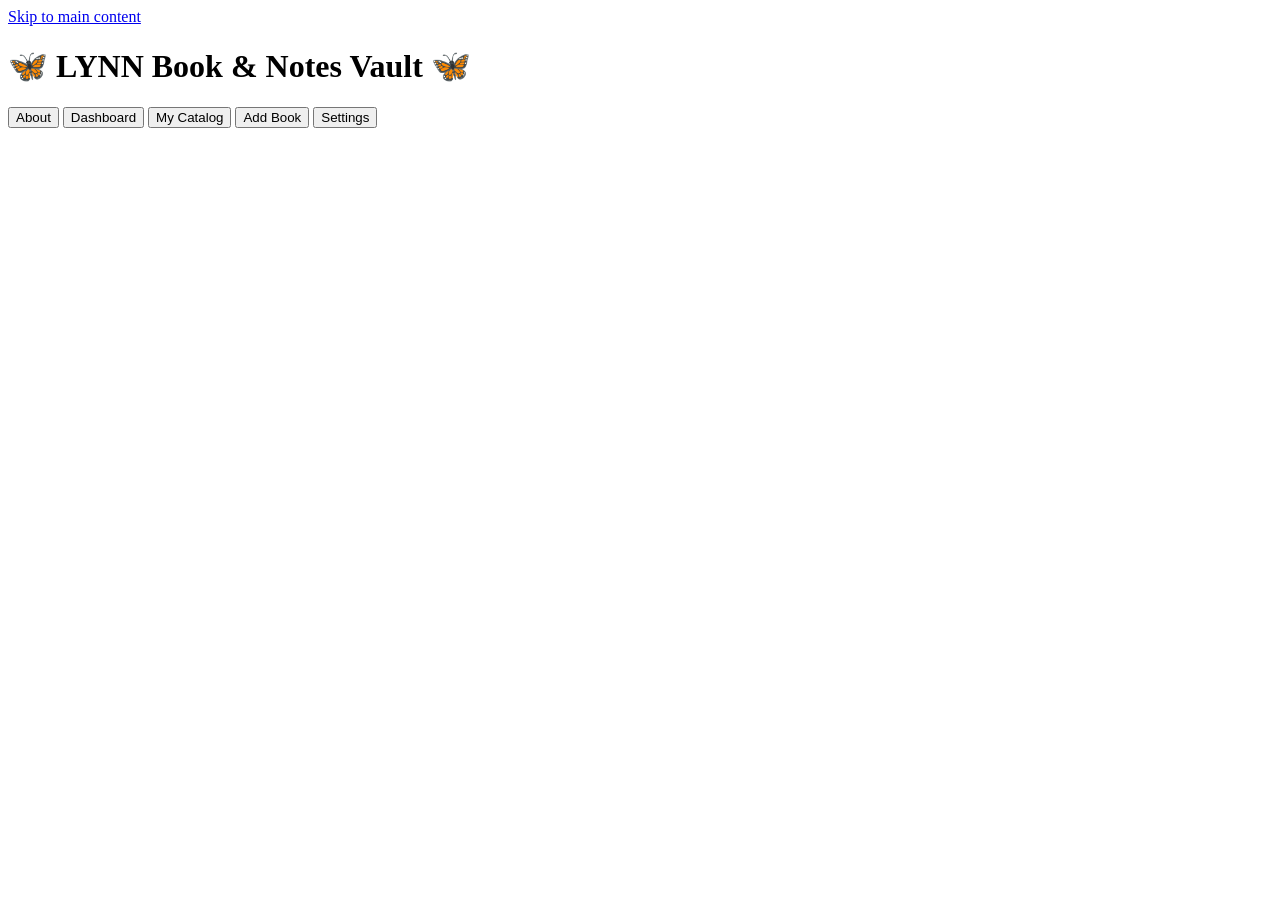
==== index.html @ 5d3e3c94 "Update title and covers" ====
<head>
    <meta charset="UTF-8">
    <meta name="viewport" content="width=device-width, initial-scale=1.0">
    <title>🦋 LYNN Book & Notes Vault 🦋</title>
    <link rel="stylesheet" href="styles/main.css">
</head>
<body>

    <a href="#main-content" class="skip-link">Skip to main content</a>

    <header class="app-header">
        <h1>🦋 LYNN Book & Notes Vault 🦋</h1>
        <nav class="app-navigation" aria-label="Main Navigation">
            <button class="nav-link" data-target="about-view" aria-selected="true">About</button>
            <button class="nav-link" data-target="dashboard-view" aria-selected="false">Dashboard</button>
            <button class="nav-link" data-target="catalog-view" aria-selected="false">My Catalog</button>
            <button class="nav-link" data-target="form-view" aria-selected="false">Add Book</button>
            <button class="nav-link" data-target="settings-view" aria-selected="false">Settings</button>
        </nav>
    </header>
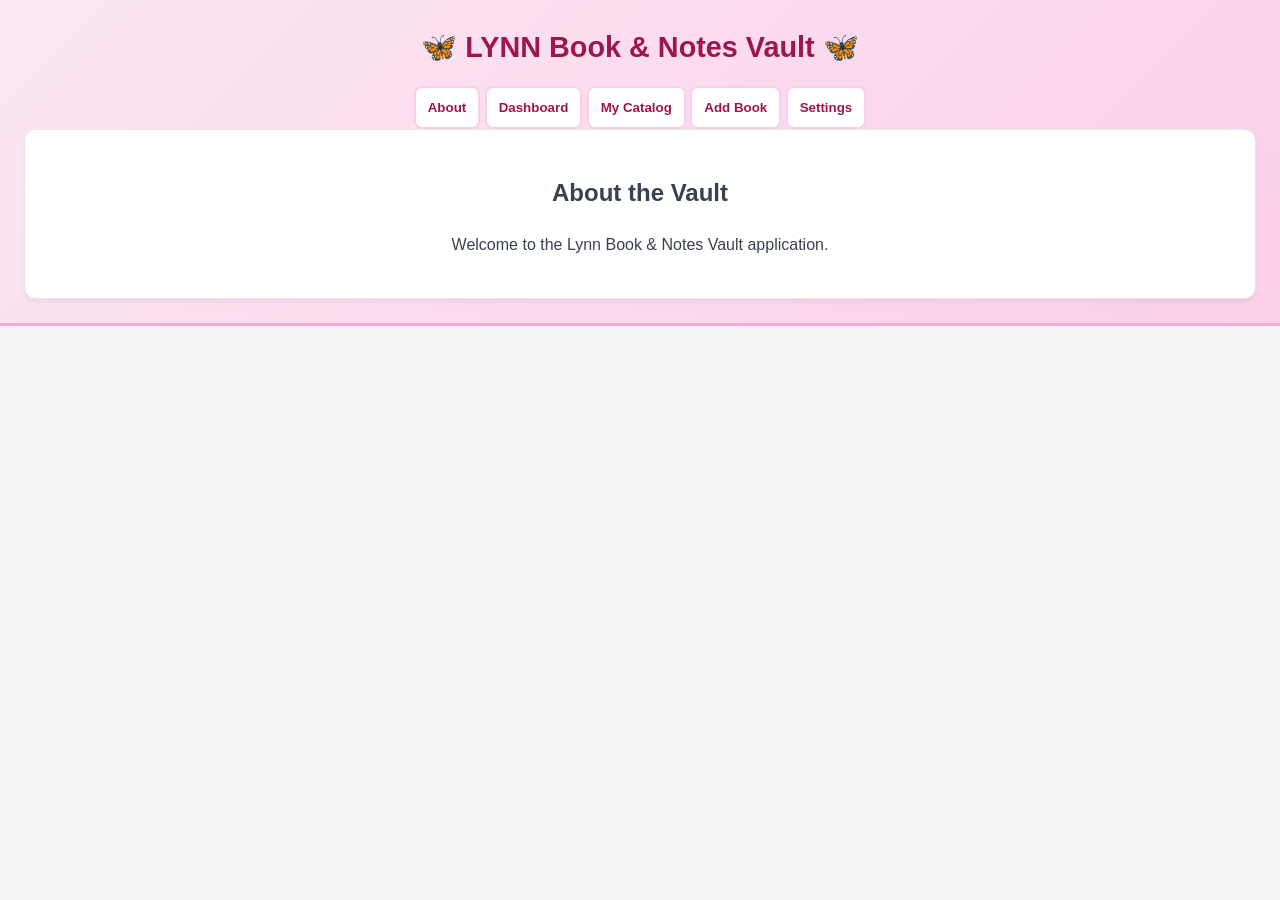
==== commit 9215bbd1: "link script to index html" ====
--- a/index.html
+++ b/index.html
@@ -10,11 +10,23 @@
 
     <header class="app-header">
         <h1>🦋 LYNN Book & Notes Vault 🦋</h1>
-        <nav class="app-navigation" aria-label="Main Navigation">
-            <button class="nav-link" data-target="about-view" aria-selected="true">About</button>
-            <button class="nav-link" data-target="dashboard-view" aria-selected="false">Dashboard</button>
-            <button class="nav-link" data-target="catalog-view" aria-selected="false">My Catalog</button>
-            <button class="nav-link" data-target="form-view" aria-selected="false">Add Book</button>
-            <button class="nav-link" data-target="settings-view" aria-selected="false">Settings</button>
-        </nav>
-    </header>+     <nav>
+    <button class="nav-link" data-target="about-view">About</button>
+    <button class="nav-link" data-target="dashboard-view">Dashboard</button>
+    <button class="nav-link" data-target="catalog-view">My Catalog</button>
+    <button class="nav-link" data-target="form-view">Add Book</button>
+    <button class="nav-link" data-target="settings-view">Settings</button>
+</nav>
+
+<main id="main-content">
+    <section id="about-view" class="app-section">
+        <h2>About the Vault</h2>
+        <p>Welcome to the Lynn Book & Notes Vault application.</p>
+    </section>
+
+    </main>
+</main>
+
+    <script type="module" src="app.js"></script>
+</body>
+</html>
--- a/styles/main.css
+++ b/styles/main.css
@@ -0,0 +1,189 @@
+/* --- CSS VARIABLES (Our Cute Color Settings) --- */
+:root {
+    --bg-grey: #f4f4f6;          /* Soft, clean light grey background */
+    --surface-white: #ffffff;    /* Pure white for container backgrounds */
+    --cute-pink: #fbcfe8;        /* Soft pastel pink for navigation links and headers */
+    --accent-rose: #db2777;      /* Vivid rose pink for interactive buttons */
+    --text-dark: #374151;        /* Deep charcoal grey for highly legible text */
+    --border-light: #e5e7eb;     /* Border dividers */
+    --danger-red: #f87171;       /* Light red for delete actions */
+    --transition-smooth: all 0.25s ease-in-out;
+}
+
+body {
+    margin: 0;
+    font-family: 'Segoe UI', Tahoma, Geneva, Verdana, sans-serif;
+    background-color: var(--bg-grey);
+    color: var(--text-dark);
+    line-height: 1.6;
+}
+
+.hidden { display: none !important; }
+
+/* Accessible Skip Links */
+.skip-link {
+    position: absolute; top: -100px; left: 0;
+    background: var(--accent-rose); color: white; padding: 10px; z-index: 999;
+}
+.skip-link:focus { top: 0; }
+
+/* --- 📱 MOBILE-FIRST BASE LAYOUT (Width >= 360px) --- */
+@media (min-width: 360px) {
+    .app-header { 
+        background: linear-gradient(135deg, #fce7f3, var(--cute-pink)); 
+        padding: 1.5rem; 
+        text-align: center;
+        border-bottom: 3px solid #f9a8d4;
+    }
+    
+    .app-header h1 {
+        margin: 0 0 1rem 0;
+        color: #9d174d;
+        font-size: 1.8rem;
+    }
+
+    .app-navigation { 
+        display: flex; 
+        flex-direction: column; 
+        gap: 0.5rem; 
+    }
+
+    .nav-link {
+        background: var(--surface-white); 
+        border: 2px solid #fbcfe8; 
+        color: #9d174d;
+        padding: 0.75rem; 
+        border-radius: 0.5rem; 
+        cursor: pointer; 
+        font-weight: 600;
+        transition: var(--transition-smooth);
+    }
+
+    .nav-link[aria-selected="true"], .nav-link:hover { 
+        background: var(--accent-rose); 
+        color: var(--surface-white);
+        border-color: var(--accent-rose);
+        transform: translateY(-1px);
+    }
+
+    .app-main { padding: 1rem; }
+
+    .app-section {
+        background: var(--surface-white);
+        padding: 1.5rem;
+        border-radius: 0.75rem;
+        box-shadow: 0 4px 6px -1px rgba(0, 0, 0, 0.05);
+        border: 1px solid var(--border-light);
+    }
+
+    .metrics-grid { 
+        display: flex; 
+        flex-direction: column; 
+        gap: 1rem; 
+        margin-bottom: 1.5rem; 
+    }
+
+    .metric-card { 
+        background: #fdf2f8; 
+        padding: 1.25rem; 
+        border-radius: 0.5rem; 
+        text-align: center;
+        border-left: 4px solid var(--accent-rose);
+    }
+
+    .metric-card h3 { margin: 0; font-size: 0.9rem; color: #9d174d; text-transform: uppercase; }
+    .metric-card p { margin: 0.5rem 0 0 0; font-size: 1.75rem; font-weight: bold; color: var(--text-dark); }
+
+    .chart-bars-layout { 
+        display: flex; 
+        align-items: flex-end; 
+        gap: 0.5rem; 
+        height: 150px; 
+        background: var(--bg-grey); 
+        padding: 1rem; 
+        border-radius: 0.5rem; 
+    }
+    
+    .chart-column { 
+        flex: 1; 
+        display: flex; 
+        flex-direction: column; 
+        align-items: center; 
+        height: 100%; 
+        justify-content: flex-end; 
+    }
+    
+    .chart-bar { 
+        background: var(--accent-rose); 
+        width: 100%; 
+        border-radius: 0.25rem 0.25rem 0 0; 
+        transition: var(--transition-smooth); 
+    }
+    
+    .chart-label { font-size: 0.7rem; margin-top: 0.25rem; color: var(--text-dark); }
+
+    .table-scroll-wrapper { overflow-x: auto; margin-top: 1rem; }
+    
+    .data-table { 
+        width: 100%; 
+        border-collapse: collapse; 
+    }
+    
+    .data-table th {
+        background-color: #fdf2f8;
+        color: #9d174d;
+        font-weight: 600;
+        border-bottom: 2px solid #fbcfe8;
+    }
+
+    .data-table th, .data-table td { padding: 0.75rem; text-align: left; border-bottom: 1px solid var(--border-light); }
+
+    .input-field { display: flex; flex-direction: column; gap: 0.25rem; margin-bottom: 1.25rem; }
+    .input-field label { font-weight: 600; color: var(--text-dark); font-size: 0.9rem; }
+    .input-field input, .input-field select { 
+        padding: 0.6rem; 
+        border: 1px solid #d1d5db; 
+        border-radius: 0.375rem; 
+        transition: var(--transition-smooth);
+    }
+    .input-field input:focus { outline: none; border-color: var(--accent-rose); box-shadow: 0 0 0 3px #fbcfe8; }
+
+    .form-error { color: #dc2626; font-size: 0.8rem; font-weight: 500; min-height: 1.2rem; display: block; }
+    
+    .tag-pill { background: #fce7f3; color: #be185d; padding: 0.25rem 0.6rem; border-radius: 9999px; font-size: 0.75rem; font-weight: 500; }
+    
+    .btn-main { 
+        background: var(--accent-rose); 
+        color: white; 
+        border: none; 
+        padding: 0.75rem 1.5rem; 
+        border-radius: 0.5rem; 
+        cursor: pointer; 
+        font-weight: 600; 
+        width: 100%; 
+        transition: var(--transition-smooth);
+    }
+    .btn-main:hover { background: #be185d; }
+
+    .btn-action { padding: 0.35rem 0.75rem; border-radius: 0.375rem; border: 1px solid #d1d5db; background: white; cursor: pointer; transition: var(--transition-smooth); }
+    .btn-action:hover { border-color: var(--accent-rose); color: var(--accent-rose); }
+    .btn-danger { background: var(--danger-red); color: white; border: none; }
+    .btn-danger:hover { background: #ef4444; color: white; }
+
+    .alert-assertive { background: #fee2e2; color: #991b1b; padding: 1rem; border-radius: 0.5rem; margin-bottom: 1rem; border-left: 4px solid #dc2626; }
+    .alert-polite { background: #dcfce7; color: #166534; padding: 1rem; border-radius: 0.5rem; margin-bottom: 1rem; border-left: 4px solid #16a34a; }
+}
+
+/* --- 662 Layout Balanced Tablet Adjustments (Width >= 768px) --- */
+@media (min-width: 768px) {
+    .app-navigation { flex-direction: row; justify-content: center; }
+    .metrics-grid { display: grid; grid-template-columns: repeat(3, 1fr); }
+    .filter-bar { display: flex; gap: 1rem; }
+    .filter-bar .input-field { flex: 1; }
+    .btn-main { width: auto; }
+}
+
+/* --- 💻 High Resolution Large Format Desktop Layer (Width >= 1024px) --- */
+@media (min-width: 1024px) {
+    .app-main { max-width: 1140px; margin: 0 auto; padding: 2rem; }
+}
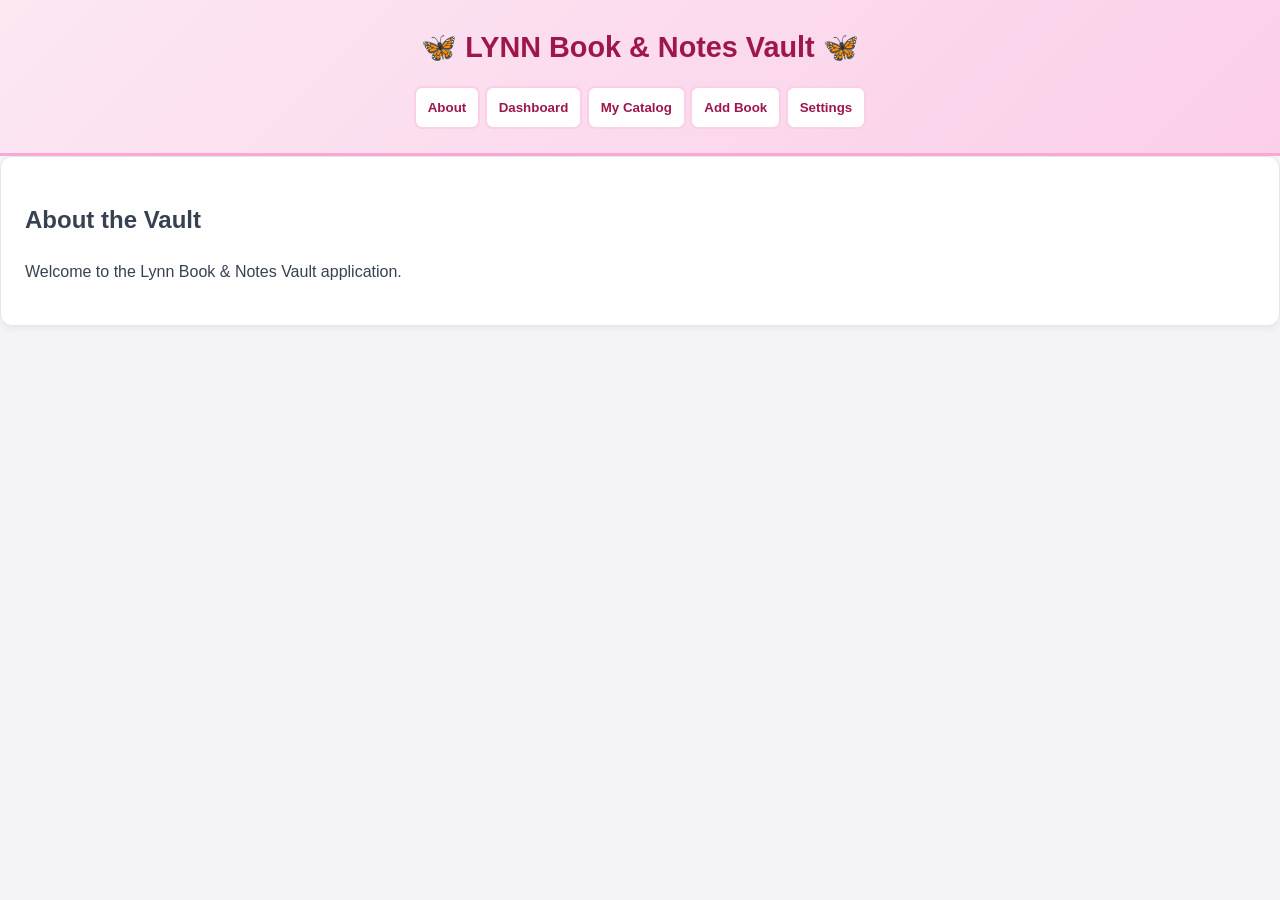
==== commit b077520d: "adding links" ====
--- a/index.html
+++ b/index.html
@@ -1,3 +1,5 @@
+<!DOCTYPE html>
+<html lang="en">
 <head>
     <meta charset="UTF-8">
     <meta name="viewport" content="width=device-width, initial-scale=1.0">
@@ -10,23 +12,115 @@
 
     <header class="app-header">
         <h1>🦋 LYNN Book & Notes Vault 🦋</h1>
-     <nav>
-    <button class="nav-link" data-target="about-view">About</button>
-    <button class="nav-link" data-target="dashboard-view">Dashboard</button>
-    <button class="nav-link" data-target="catalog-view">My Catalog</button>
-    <button class="nav-link" data-target="form-view">Add Book</button>
-    <button class="nav-link" data-target="settings-view">Settings</button>
-</nav>
+        <nav>
+            <button class="nav-link" data-target="about-view">About</button>
+            <button class="nav-link" data-target="dashboard-view">Dashboard</button>
+            <button class="nav-link" data-target="catalog-view">My Catalog</button>
+            <button class="nav-link" data-target="form-view">Add Book</button>
+            <button class="nav-link" data-target="settings-view">Settings</button>
+        </nav>
+    </header>
 
-<main id="main-content">
-    <section id="about-view" class="app-section">
-        <h2>About the Vault</h2>
-        <p>Welcome to the Lynn Book & Notes Vault application.</p>
-    </section>
+    <main id="main-content">
+        
+        <section id="about-view" class="app-section">
+            <h2>About the Vault</h2>
+            <p>Welcome to the Lynn Book & Notes Vault application.</p>
+        </section>
+
+        <section id="form-view" class="app-section hidden">
+            <h2>Add a New Book to the Vault</h2>
+            
+            <div id="form-errors" style="display: none; background: #fee2e2; border-left: 4px solid #ef4444; color: #991b1b; padding: 12px; margin-bottom: 20px; border-radius: 4px;"></div>
+
+            <div id="form-success" style="display: none; background: #d1fae5; border-left: 4px solid #10b981; color: #065f46; padding: 12px; margin-bottom: 20px; border-radius: 4px; font-weight: 500;"></div>
+
+            <form id="add-book-form" style="background: white; padding: 25px; border-radius: 8px; box-shadow: 0 2px 4px rgba(0,0,0,0.05); max-width: 500px; display: flex; flex-direction: column; gap: 15px;">
+                <div>
+                    <label style="display: block; font-weight: 500; margin-bottom: 5px; color: #374151;">Book Title *</label>
+                    <input type="text" id="form-title" style="width: 100%; padding: 8px 12px; border: 1px solid #ccc; border-radius: 6px;" placeholder="e.g. The Fellowship of the Ring">
+                </div>
+
+                <div>
+                    <label style="display: block; font-weight: 500; margin-bottom: 5px; color: #374151;">Author Name *</label>
+                    <input type="text" id="form-author" style="width: 100%; padding: 8px 12px; border: 1px solid #ccc; border-radius: 6px;" placeholder="e.g. J.R.R. Tolkien">
+                </div>
+
+                <div>
+                    <label style="display: block; font-weight: 500; margin-bottom: 5px; color: #374151;">Page Count *</label>
+                    <input type="number" id="form-pages" style="width: 100%; padding: 8px 12px; border: 1px solid #ccc; border-radius: 6px;" placeholder="e.g. 423">
+                </div>
+
+                <div>
+                    <label style="display: block; font-weight: 500; margin-bottom: 5px; color: #374151;">Book Cover Image URL</label>
+                    <input type="url" id="form-cover" style="width: 100%; padding: 8px 12px; border: 1px solid #ccc; border-radius: 6px;" placeholder="https://example.com/cover-image.jpg">
+                </div>
+
+                <div>
+                    <label style="display: block; font-weight: 500; margin-bottom: 5px; color: #374151;">Tags (Comma Separated)</label>
+                    <input type="text" id="form-tags" style="width: 100%; padding: 8px 12px; border: 1px solid #ccc; border-radius: 6px;" placeholder="e.g. Fantasy, Classic, Adventure">
+                </div>
+
+                <button type="submit" style="background: #d61f69; color: white; padding: 10px 15px; border: none; border-radius: 6px; font-weight: bold; cursor: pointer; margin-top: 10px;">Save Book to Vault</button>
+            </form>
+        </section>
+
+        <section id="dashboard-view" class="app-section hidden">
+            <h2>Library Analytics Dashboard</h2>
+            
+            <div style="display: flex; gap: 20px; margin-bottom: 30px; flex-wrap: wrap;">
+                <div style="background: white; padding: 20px; border-radius: 8px; flex: 1; min-width: 200px; box-shadow: 0 2px 4px rgba(0,0,0,0.05);">
+                    <h3 style="margin: 0; color: #6b7280; font-size: 0.9rem; text-transform: uppercase;">Total Books</h3>
+                    <p id="stat-total-books" style="margin: 10px 0 0 0; font-size: 2rem; font-weight: bold; color: #d61f69;">0</p>
+                </div>
+                <div style="background: white; padding: 20px; border-radius: 8px; flex: 1; min-width: 200px; box-shadow: 0 2px 4px rgba(0,0,0,0.05);">
+                    <h3 style="margin: 0; color: #6b7280; font-size: 0.9rem; text-transform: uppercase;">Total Page Count</h3>
+                    <p id="stat-total-pages" style="margin: 10px 0 0 0; font-size: 2rem; font-weight: bold; color: #d61f69;">0</p>
+                </div>
+                <div style="background: white; padding: 20px; border-radius: 8px; flex: 1; min-width: 200px; box-shadow: 0 2px 4px rgba(0,0,0,0.05);">
+                    <h3 style="margin: 0; color: #6b7280; font-size: 0.9rem; text-transform: uppercase;">Top Book Tag</h3>
+                    <p id="stat-top-tag" style="margin: 10px 0 0 0; font-size: 2rem; font-weight: bold; color: #d61f69;">None</p>
+                </div>
+            </div>
+
+            <h3>Page Volume Comparison (Recent Additions)</h3>
+            <div id="chart-container" style="display: flex; align-items: flex-end; justify-content: space-around; background: white; height: 200px; padding: 20px; border-radius: 8px; box-shadow: 0 2px 4px rgba(0,0,0,0.05); margin-top: 15px;">
+            </div>
+        </section>
+
+        <section id="catalog-view" class="app-section hidden">
+            <h2>My Book Catalog</h2>
+            
+            <div style="margin-bottom: 20px;">
+                <input type="text" id="search-input" placeholder="🔍 Search by title or author (Regex supported)..." style="width: 100%; max-width: 400px; padding: 10px; border: 1px solid #ccc; border-radius: 6px;">
+            </div>
+
+            <div style="overflow-x: auto; background: white; border-radius: 8px; box-shadow: 0 2px 4px rgba(0,0,0,0.05);">
+                <table style="width: 100%; border-collapse: collapse; text-align: left;">
+                    <thead>
+                        <tr style="background: #f3f4f6; border-bottom: 2px solid #e5e7eb;">
+                            <th style="padding: 12px 16px; color: #374151;">ID</th>
+                            <th style="padding: 12px 16px; color: #374151;">Cover</th>
+                            <th style="padding: 12px 16px; color: #374151;">Title</th>
+                            <th style="padding: 12px 16px; color: #374151;">Author</th>
+                            <th style="padding: 12px 16px; color: #374151;">Pages</th>
+                            <th style="padding: 12px 16px; color: #374151;">Tags</th>
+                            <th style="padding: 12px 16px; color: #374151;">Date Added</th>
+                        </tr>
+                    </thead>
+                    <tbody id="catalog-table-body">
+                        </tbody>
+                </table>
+            </div>
+        </section>
+
+        <section id="settings-view" class="app-section hidden">
+            <h2>Vault Configuration Settings</h2>
+            <p style="color: #4b5563;">Manage your application data parameters and local preferences here.</p>
+        </section>
 
     </main>
-</main>
 
-    <script type="module" src="app.js"></script>
+    <script type="module" src="./app.js"></script>
 </body>
 </html>
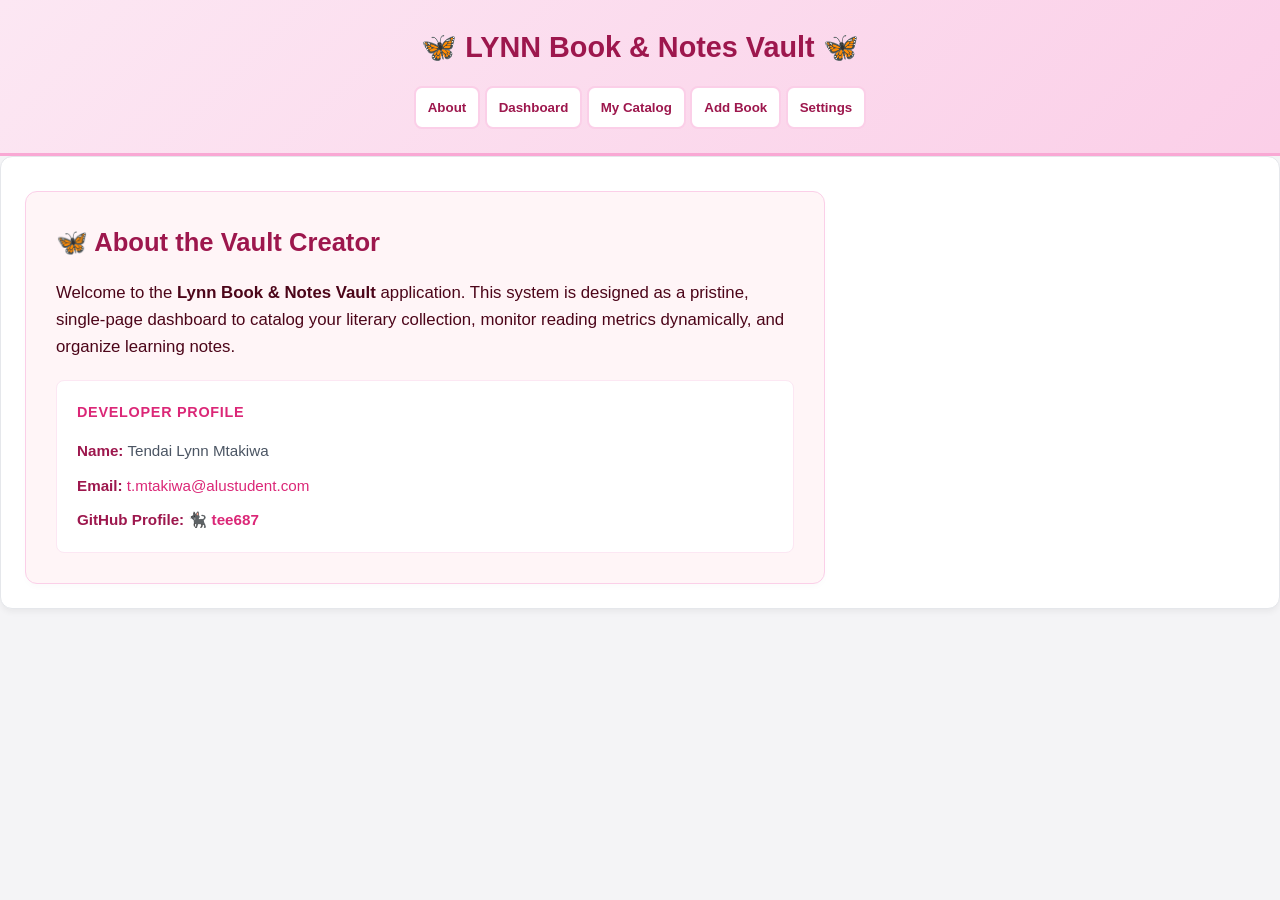
==== commit 1e783ebb: "add catalog view regex" ====
--- a/index.html
+++ b/index.html
@@ -21,18 +21,42 @@
         </nav>
     </header>
 
+    <div id="aria-announcer" role="status" aria-live="polite" style="position: absolute; width: 1px; height: 1px; padding: 0; margin: -1px; overflow: hidden; clip: rect(0, 0, 0, 0); border: 0;"></div>
+
     <main id="main-content">
         
         <section id="about-view" class="app-section">
-            <h2>About the Vault</h2>
-            <p>Welcome to the Lynn Book & Notes Vault application.</p>
+            <div style="display: flex; flex-direction: column; gap: 25px; max-width: 800px; margin-top: 10px;">
+                <div style="background: #fff5f7; padding: 30px; border-radius: 12px; border: 1px solid #fbcfe8; box-shadow: 0 4px 6px -1px rgba(0,0,0,0.02);">
+                    <h2 style="color: #9d174d; margin-top: 0; margin-bottom: 12px; font-size: 1.6rem; display: flex; align-items: center; gap: 8px;">
+                        🦋 About the Vault Creator
+                    </h2>
+                    <p style="font-size: 1.05rem; line-height: 1.6; color: #4c0519; margin-bottom: 20px;">
+                        Welcome to the <strong>Lynn Book & Notes Vault</strong> application. This system is designed as a pristine, single-page dashboard to catalog your literary collection, monitor reading metrics dynamically, and organize learning notes.
+                    </p>
+                    <div style="background: white; padding: 20px; border-radius: 8px; border: 1px solid #fce7f3;">
+                        <h3 style="color: #db2777; font-size: 0.9rem; text-transform: uppercase; letter-spacing: 0.05em; margin-top: 0; margin-bottom: 15px;">
+                            Developer Profile
+                        </h3>
+                        <div style="display: flex; flex-direction: column; gap: 10px; color: #4b5563; font-size: 0.95rem;">
+                            <div><strong style="color: #9d174d;">Name:</strong> Tendai Lynn Mtakiwa</div>
+                            <div>
+                                <strong style="color: #9d174d;">Email:</strong> 
+                                <a href="mailto:t.mtakiwa@alustudent.com" style="color: #db2777; text-decoration: none; font-weight: 500;">t.mtakiwa@alustudent.com</a>
+                            </div>
+                            <div>
+                                <strong style="color: #9d174d;">GitHub Profile:</strong> 
+                                <a href="https://github.com/tee687" target="_blank" rel="noopener noreferrer" style="color: #db2777; text-decoration: none; font-weight: 600;">🐈‍⬛ tee687</a>
+                            </div>
+                        </div>
+                    </div>
+                </div>
+            </div>
         </section>
 
         <section id="form-view" class="app-section hidden">
             <h2>Add a New Book to the Vault</h2>
-            
             <div id="form-errors" style="display: none; background: #fee2e2; border-left: 4px solid #ef4444; color: #991b1b; padding: 12px; margin-bottom: 20px; border-radius: 4px;"></div>
-
             <div id="form-success" style="display: none; background: #d1fae5; border-left: 4px solid #10b981; color: #065f46; padding: 12px; margin-bottom: 20px; border-radius: 4px; font-weight: 500;"></div>
 
             <form id="add-book-form" style="background: white; padding: 25px; border-radius: 8px; box-shadow: 0 2px 4px rgba(0,0,0,0.05); max-width: 500px; display: flex; flex-direction: column; gap: 15px;">
@@ -40,87 +64,130 @@
                     <label style="display: block; font-weight: 500; margin-bottom: 5px; color: #374151;">Book Title *</label>
                     <input type="text" id="form-title" style="width: 100%; padding: 8px 12px; border: 1px solid #ccc; border-radius: 6px;" placeholder="e.g. The Fellowship of the Ring">
                 </div>
-
                 <div>
                     <label style="display: block; font-weight: 500; margin-bottom: 5px; color: #374151;">Author Name *</label>
                     <input type="text" id="form-author" style="width: 100%; padding: 8px 12px; border: 1px solid #ccc; border-radius: 6px;" placeholder="e.g. J.R.R. Tolkien">
                 </div>
-
                 <div>
                     <label style="display: block; font-weight: 500; margin-bottom: 5px; color: #374151;">Page Count *</label>
                     <input type="number" id="form-pages" style="width: 100%; padding: 8px 12px; border: 1px solid #ccc; border-radius: 6px;" placeholder="e.g. 423">
                 </div>
-
                 <div>
                     <label style="display: block; font-weight: 500; margin-bottom: 5px; color: #374151;">Book Cover Image URL</label>
                     <input type="url" id="form-cover" style="width: 100%; padding: 8px 12px; border: 1px solid #ccc; border-radius: 6px;" placeholder="https://example.com/cover-image.jpg">
                 </div>
-
                 <div>
                     <label style="display: block; font-weight: 500; margin-bottom: 5px; color: #374151;">Tags (Comma Separated)</label>
                     <input type="text" id="form-tags" style="width: 100%; padding: 8px 12px; border: 1px solid #ccc; border-radius: 6px;" placeholder="e.g. Fantasy, Classic, Adventure">
                 </div>
-
-                <button type="submit" style="background: #d61f69; color: white; padding: 10px 15px; border: none; border-radius: 6px; font-weight: bold; cursor: pointer; margin-top: 10px;">Save Book to Vault</button>
+                <button type="submit" style="background: #d61f69; color: white; padding: 10px 15px; border: none; border-radius: 6px; font-weight: bold; cursor: pointer;">Save Book to Vault</button>
             </form>
         </section>
 
         <section id="dashboard-view" class="app-section hidden">
-            <h2>Library Analytics Dashboard</h2>
-            
-            <div style="display: flex; gap: 20px; margin-bottom: 30px; flex-wrap: wrap;">
-                <div style="background: white; padding: 20px; border-radius: 8px; flex: 1; min-width: 200px; box-shadow: 0 2px 4px rgba(0,0,0,0.05);">
-                    <h3 style="margin: 0; color: #6b7280; font-size: 0.9rem; text-transform: uppercase;">Total Books</h3>
-                    <p id="stat-total-books" style="margin: 10px 0 0 0; font-size: 2rem; font-weight: bold; color: #d61f69;">0</p>
+            <div style="max-width: 800px; margin-top: 10px; display: flex; flex-direction: column; gap: 25px;">
+                <div style="background: #fff5f7; padding: 25px; border-radius: 12px; border: 1px solid #fbcfe8;">
+                    <h2 style="color: #9d174d; margin: 0 0 8px 0; font-size: 1.6rem;">📊 Library Analytics Dashboard</h2>
+                    <p style="color: #4c0519; margin: 0; font-size: 1.05rem;">Real-time metrics, progress tracking thresholds, and recent reading volume scales.</p>
                 </div>
-                <div style="background: white; padding: 20px; border-radius: 8px; flex: 1; min-width: 200px; box-shadow: 0 2px 4px rgba(0,0,0,0.05);">
-                    <h3 style="margin: 0; color: #6b7280; font-size: 0.9rem; text-transform: uppercase;">Total Page Count</h3>
-                    <p id="stat-total-pages" style="margin: 10px 0 0 0; font-size: 2rem; font-weight: bold; color: #d61f69;">0</p>
+                
+                <div style="display: flex; gap: 20px; flex-wrap: wrap;">
+                    <div style="background: white; padding: 20px; border-radius: 12px; flex: 1; min-width: 200px; border: 1px solid #fce7f3; border-top: 4px solid #f472b6;">
+                        <h3 style="margin: 0; color: #6b7280; font-size: 0.85rem; text-transform: uppercase;">Total Books</h3>
+                        <p id="stat-total-books" style="margin: 15px 0 0 0; font-size: 2.5rem; font-weight: 800; color: #9d174d;">0</p>
+                    </div>
+                    <div style="background: white; padding: 20px; border-radius: 12px; flex: 1; min-width: 200px; border: 1px solid #fce7f3; border-top: 4px solid #ec4899;">
+                        <h3 style="margin: 0; color: #6b7280; font-size: 0.85rem; text-transform: uppercase;">Total Page Count</h3>
+                        <p id="stat-total-pages" style="margin: 15px 0 0 0; font-size: 2.5rem; font-weight: 800; color: #9d174d;">0</p>
+                    </div>
+                    <div style="background: white; padding: 20px; border-radius: 12px; flex: 1; min-width: 200px; border: 1px solid #fce7f3; border-top: 4px solid #db2777;">
+                        <h3 style="margin: 0; color: #6b7280; font-size: 0.85rem; text-transform: uppercase;">Top Book Tag</h3>
+                        <p id="stat-top-tag" style="margin: 15px 0 0 0; font-size: 1.8rem; font-weight: 700; color: #9d174d;">None</p>
+                    </div>
                 </div>
-                <div style="background: white; padding: 20px; border-radius: 8px; flex: 1; min-width: 200px; box-shadow: 0 2px 4px rgba(0,0,0,0.05);">
-                    <h3 style="margin: 0; color: #6b7280; font-size: 0.9rem; text-transform: uppercase;">Top Book Tag</h3>
-                    <p id="stat-top-tag" style="margin: 10px 0 0 0; font-size: 2rem; font-weight: bold; color: #d61f69;">None</p>
+
+                <div id="target-cap-box" style="background: #fff5f7; border: 1px solid #fbcfe8; padding: 20px; border-radius: 12px; display: flex; flex-direction: column; gap: 5px;">
+                    <h3 style="margin: 0; color: #9d174d; font-size: 1.1rem;">🎯 Library Target Milestone Status</h3>
+                    <p id="target-cap-status" style="margin: 5px 0 0 0; font-size: 1.05rem; font-weight: 600; color: #4c0519;">Loading threshold capacity configuration metrics...</p>
                 </div>
-            </div>
 
-            <h3>Page Volume Comparison (Recent Additions)</h3>
-            <div id="chart-container" style="display: flex; align-items: flex-end; justify-content: space-around; background: white; height: 200px; padding: 20px; border-radius: 8px; box-shadow: 0 2px 4px rgba(0,0,0,0.05); margin-top: 15px;">
+                <div style="background: white; padding: 30px; border-radius: 12px; border: 1px solid #e5e7eb;">
+                    <h3 style="margin: 0 0 20px 0; color: #9d174d; font-size: 1.2rem;">📈 Reading Trend (Last 7 Days)</h3>
+                    <div id="chart-container" style="display: flex; align-items: flex-end; justify-content: space-around; background: #fff5f7; height: 240px; padding: 25px 20px 15px 20px; border-radius: 8px; border: 1px solid #fbcfe8;"></div>
+                </div>
             </div>
         </section>
 
         <section id="catalog-view" class="app-section hidden">
-            <h2>My Book Catalog</h2>
-            
-            <div style="margin-bottom: 20px;">
-                <input type="text" id="search-input" placeholder="🔍 Search by title or author (Regex supported)..." style="width: 100%; max-width: 400px; padding: 10px; border: 1px solid #ccc; border-radius: 6px;">
-            </div>
+            <div style="max-width: 1000px; margin-top: 10px; display: flex; flex-direction: column; gap: 20px;">
+                <div>
+                    <h2 style="color: #9d174d; margin: 0 0 5px 0;">📚 Book Archive Collection</h2>
+                    <p style="color: #4b5563; margin: 0;">Perform regular expression-backed queries, sort by column headings, and manage records instantly.</p>
+                </div>
+                
+                <div style="display: flex; gap: 15px; align-items: center; flex-wrap: wrap; background: #fff5f7; padding: 15px; border-radius: 8px; border: 1px solid #fbcfe8;">
+                    <div style="flex: 1; min-width: 280px;">
+                        <input type="text" id="search-input" placeholder="🔍 Regular expression search (e.g. ^The|Classic$)..." style="width: 100%; padding: 10px 12px; border: 1px solid #fbcfe8; border-radius: 6px; font-size: 0.95rem;">
+                    </div>
+                    <div style="display: flex; gap: 10px; align-items: center;">
+                        <label style="font-weight: 600; color: #4c0519; font-size: 0.9rem;">Sort By:</label>
+                        <select id="sort-select" style="padding: 10px; border: 1px solid #fbcfe8; background: white; border-radius: 6px; color: #9d174d; font-weight: 500;">
+                            <option value="dateAdded-desc">Date Added (Newest)</option>
+                            <option value="dateAdded-asc">Date Added (Oldest)</option>
+                            <option value="title-asc">Title (A-Z)</option>
+                            <option value="title-desc">Title (Z-A)</option>
+                            <option value="pages-desc">Pages (High-Low)</option>
+                            <option value="pages-asc">Pages (Low-High)</option>
+                        </select>
+                    </div>
+                </div>
 
-            <div style="overflow-x: auto; background: white; border-radius: 8px; box-shadow: 0 2px 4px rgba(0,0,0,0.05);">
-                <table style="width: 100%; border-collapse: collapse; text-align: left;">
-                    <thead>
-                        <tr style="background: #f3f4f6; border-bottom: 2px solid #e5e7eb;">
-                            <th style="padding: 12px 16px; color: #374151;">ID</th>
-                            <th style="padding: 12px 16px; color: #374151;">Cover</th>
-                            <th style="padding: 12px 16px; color: #374151;">Title</th>
-                            <th style="padding: 12px 16px; color: #374151;">Author</th>
-                            <th style="padding: 12px 16px; color: #374151;">Pages</th>
-                            <th style="padding: 12px 16px; color: #374151;">Tags</th>
-                            <th style="padding: 12px 16px; color: #374151;">Date Added</th>
-                        </tr>
-                    </thead>
-                    <tbody id="catalog-table-body">
-                        </tbody>
-                </table>
+                <div style="overflow-x: auto; background: white; border-radius: 12px; border: 1px solid #e5e7eb; box-shadow: 0 4px 6px -1px rgba(0,0,0,0.02);">
+                    <table style="width: 100%; border-collapse: collapse; text-align: left; font-size: 0.95rem;">
+                        <thead>
+                            <tr style="background: #fff5f7; border-bottom: 2px solid #fbcfe8;">
+                                <th style="padding: 14px 16px; color: #9d174d; font-weight: 700;">ID</th>
+                                <th style="padding: 14px 16px; color: #9d174d; font-weight: 700;">Cover</th>
+                                <th style="padding: 14px 16px; color: #9d174d; font-weight: 700;">Title</th>
+                                <th style="padding: 14px 16px; color: #9d174d; font-weight: 700;">Author</th>
+                                <th style="padding: 14px 16px; color: #9d174d; font-weight: 700;">Pages</th>
+                                <th style="padding: 14px 16px; color: #9d174d; font-weight: 700;">Tags</th>
+                                <th style="padding: 14px 16px; color: #9d174d; font-weight: 700;">Actions</th>
+                            </tr>
+                        </thead>
+                        <tbody id="catalog-table-body"></tbody>
+                    </table>
+                </div>
             </div>
         </section>
 
         <section id="settings-view" class="app-section hidden">
-            <h2>Vault Configuration Settings</h2>
-            <p style="color: #4b5563;">Manage your application data parameters and local preferences here.</p>
+            <div style="max-width: 600px; margin-top: 10px; display: flex; flex-direction: column; gap: 20px;">
+                <h2>Vault Configuration Settings</h2>
+                <div style="background: white; padding: 25px; border-radius: 12px; border: 1px solid #e5e7eb;">
+                    <h3 style="color: #9d174d; margin-top: 0;">🎯 Reading Milestone Target Cap</h3>
+                    <p style="color: #6b7280; font-size: 0.9rem;">Specify your maximum milestone capacity for page calculations to configure overage alert system announcements.</p>
+                    <div style="margin-top: 15px;">
+                        <label style="display: block; font-weight: 600; margin-bottom: 8px; color: #374151;">Max Capacity Target (Pages)</label>
+                        <input type="number" id="settings-page-cap" value="2000" style="width: 100%; padding: 10px; border: 1px solid #ccc; border-radius: 6px;">
+                    </div>
+                </div>
+                
+                <div style="background: white; padding: 25px; border-radius: 12px; border: 1px solid #e5e7eb;">
+                    <h3 style="color: #9d174d; margin-top: 0;">💾 Portable Backup Actions</h3>
+                    <div style="display: flex; gap: 10px; margin-top: 15px;">
+                        <button id="btn-export" style="background: #4b5563; color: white; padding: 10px 15px; border: none; border-radius: 6px; cursor: pointer; font-weight: 600;">Export JSON Backup</button>
+                        <label style="background: #db2777; color: white; padding: 10px 15px; border-radius: 6px; cursor: pointer; font-weight: 600;">
+                            Import JSON Backup
+                            <input type="file" id="btn-import" accept=".json" style="display: none;">
+                        </label>
+                    </div>
+                </div>
+            </div>
         </section>
 
     </main>
 
-    <script type="module" src="./app.js"></script>
+    <script type="module" src="app.js"></script>
 </body>
 </html>
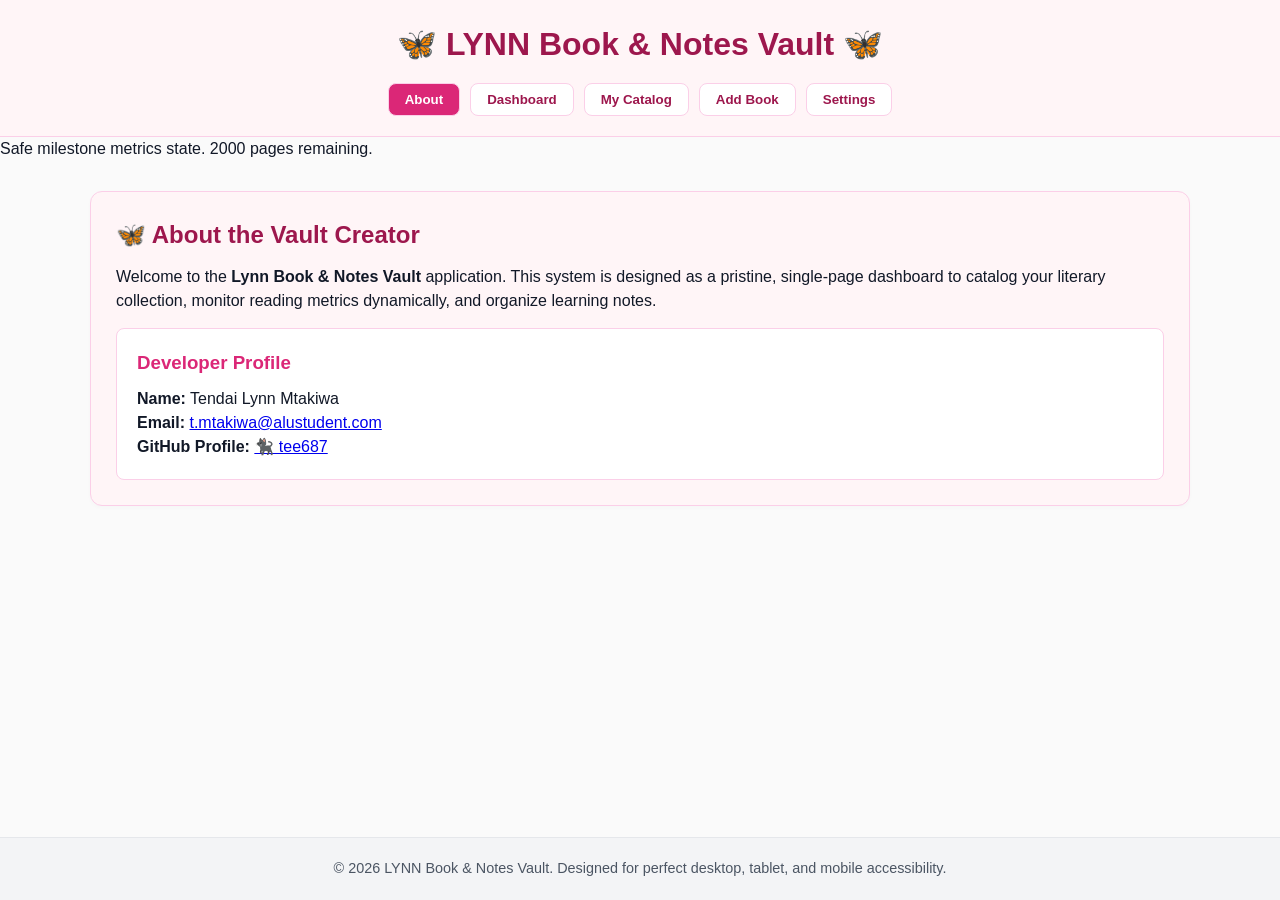
==== commit 7dcc8eba: "refactor core logic into modular modules" ====
--- a/index.html
+++ b/index.html
@@ -12,182 +12,171 @@
 
     <header class="app-header">
         <h1>🦋 LYNN Book & Notes Vault 🦋</h1>
-        <nav>
-            <button class="nav-link" data-target="about-view">About</button>
-            <button class="nav-link" data-target="dashboard-view">Dashboard</button>
-            <button class="nav-link" data-target="catalog-view">My Catalog</button>
-            <button class="nav-link" data-target="form-view">Add Book</button>
-            <button class="nav-link" data-target="settings-view">Settings</button>
+        <nav role="navigation" aria-label="Main Navigation">
+            <button class="nav-link" data-target="about-view" aria-selected="true">About</button>
+            <button class="nav-link" data-target="dashboard-view" aria-selected="false">Dashboard</button>
+            <button class="nav-link" data-target="catalog-view" aria-selected="false">My Catalog</button>
+            <button class="nav-link" data-target="form-view" aria-selected="false">Add Book</button>
+            <button class="nav-link" data-target="settings-view" aria-selected="false">Settings</button>
         </nav>
     </header>
 
-    <div id="aria-announcer" role="status" aria-live="polite" style="position: absolute; width: 1px; height: 1px; padding: 0; margin: -1px; overflow: hidden; clip: rect(0, 0, 0, 0); border: 0;"></div>
+    <div id="aria-announcer" role="status" aria-live="polite"></div>
 
-    <main id="main-content">
+    <main id="main-content" tabindex="-1">
         
         <section id="about-view" class="app-section">
-            <div style="display: flex; flex-direction: column; gap: 25px; max-width: 800px; margin-top: 10px;">
-                <div style="background: #fff5f7; padding: 30px; border-radius: 12px; border: 1px solid #fbcfe8; box-shadow: 0 4px 6px -1px rgba(0,0,0,0.02);">
-                    <h2 style="color: #9d174d; margin-top: 0; margin-bottom: 12px; font-size: 1.6rem; display: flex; align-items: center; gap: 8px;">
-                        🦋 About the Vault Creator
-                    </h2>
-                    <p style="font-size: 1.05rem; line-height: 1.6; color: #4c0519; margin-bottom: 20px;">
-                        Welcome to the <strong>Lynn Book & Notes Vault</strong> application. This system is designed as a pristine, single-page dashboard to catalog your literary collection, monitor reading metrics dynamically, and organize learning notes.
-                    </p>
-                    <div style="background: white; padding: 20px; border-radius: 8px; border: 1px solid #fce7f3;">
-                        <h3 style="color: #db2777; font-size: 0.9rem; text-transform: uppercase; letter-spacing: 0.05em; margin-top: 0; margin-bottom: 15px;">
-                            Developer Profile
-                        </h3>
-                        <div style="display: flex; flex-direction: column; gap: 10px; color: #4b5563; font-size: 0.95rem;">
-                            <div><strong style="color: #9d174d;">Name:</strong> Tendai Lynn Mtakiwa</div>
-                            <div>
-                                <strong style="color: #9d174d;">Email:</strong> 
-                                <a href="mailto:t.mtakiwa@alustudent.com" style="color: #db2777; text-decoration: none; font-weight: 500;">t.mtakiwa@alustudent.com</a>
-                            </div>
-                            <div>
-                                <strong style="color: #9d174d;">GitHub Profile:</strong> 
-                                <a href="https://github.com/tee687" target="_blank" rel="noopener noreferrer" style="color: #db2777; text-decoration: none; font-weight: 600;">🐈‍⬛ tee687</a>
-                            </div>
-                        </div>
-                    </div>
+            <div class="card about-card">
+                <h2>🦋 About the Vault Creator</h2>
+                <p>Welcome to the <strong>Lynn Book & Notes Vault</strong> application. This system is designed as a pristine, single-page dashboard to catalog your literary collection, monitor reading metrics dynamically, and organize learning notes.</p>
+                
+                <div class="profile-box">
+                    <h3>Developer Profile</h3>
+                    <p><strong>Name:</strong> Tendai Lynn Mtakiwa</p>
+                    <p><strong>Email:</strong> <a href="mailto:t.mtakiwa@alustudent.com">t.mtakiwa@alustudent.com</a></p>
+                    <p><strong>GitHub Profile:</strong> <a href="https://github.com/tee687" target="_blank" rel="noopener noreferrer">🐈‍⬛ tee687</a></p>
                 </div>
             </div>
         </section>
 
-        <section id="form-view" class="app-section hidden">
-            <h2>Add a New Book to the Vault</h2>
-            <div id="form-errors" style="display: none; background: #fee2e2; border-left: 4px solid #ef4444; color: #991b1b; padding: 12px; margin-bottom: 20px; border-radius: 4px;"></div>
-            <div id="form-success" style="display: none; background: #d1fae5; border-left: 4px solid #10b981; color: #065f46; padding: 12px; margin-bottom: 20px; border-radius: 4px; font-weight: 500;"></div>
+        <section id="dashboard-view" class="app-section hidden">
+            <div class="dashboard-header">
+                <h2>📊 Library Analytics Dashboard</h2>
+                <p>Real-time metrics, progress tracking thresholds, and recent reading volume scales.</p>
+            </div>
+            
+            <div class="stats-grid">
+                <div class="stat-card pink-top">
+                    <h3>Total Books</h3>
+                    <p id="stat-total-books">0</p>
+                </div>
+                <div class="stat-card hotpink-top">
+                    <h3>Total Page Count</h3>
+                    <p id="stat-total-pages">0</p>
+                </div>
+                <div class="stat-card deep-top">
+                    <h3>Top Book Tag</h3>
+                    <p id="stat-top-tag">None</p>
+                </div>
+            </div>
 
-            <form id="add-book-form" style="background: white; padding: 25px; border-radius: 8px; box-shadow: 0 2px 4px rgba(0,0,0,0.05); max-width: 500px; display: flex; flex-direction: column; gap: 15px;">
-                <div>
-                    <label style="display: block; font-weight: 500; margin-bottom: 5px; color: #374151;">Book Title *</label>
-                    <input type="text" id="form-title" style="width: 100%; padding: 8px 12px; border: 1px solid #ccc; border-radius: 6px;" placeholder="e.g. The Fellowship of the Ring">
-                </div>
-                <div>
-                    <label style="display: block; font-weight: 500; margin-bottom: 5px; color: #374151;">Author Name *</label>
-                    <input type="text" id="form-author" style="width: 100%; padding: 8px 12px; border: 1px solid #ccc; border-radius: 6px;" placeholder="e.g. J.R.R. Tolkien">
-                </div>
-                <div>
-                    <label style="display: block; font-weight: 500; margin-bottom: 5px; color: #374151;">Page Count *</label>
-                    <input type="number" id="form-pages" style="width: 100%; padding: 8px 12px; border: 1px solid #ccc; border-radius: 6px;" placeholder="e.g. 423">
-                </div>
-                <div>
-                    <label style="display: block; font-weight: 500; margin-bottom: 5px; color: #374151;">Book Cover Image URL</label>
-                    <input type="url" id="form-cover" style="width: 100%; padding: 8px 12px; border: 1px solid #ccc; border-radius: 6px;" placeholder="https://example.com/cover-image.jpg">
-                </div>
-                <div>
-                    <label style="display: block; font-weight: 500; margin-bottom: 5px; color: #374151;">Tags (Comma Separated)</label>
-                    <input type="text" id="form-tags" style="width: 100%; padding: 8px 12px; border: 1px solid #ccc; border-radius: 6px;" placeholder="e.g. Fantasy, Classic, Adventure">
-                </div>
-                <button type="submit" style="background: #d61f69; color: white; padding: 10px 15px; border: none; border-radius: 6px; font-weight: bold; cursor: pointer;">Save Book to Vault</button>
-            </form>
-        </section>
+            <div id="target-cap-box" class="card dynamic-alert-box">
+                <h3>🎯 Library Target Milestone Status</h3>
+                <p id="target-cap-status">Loading threshold configuration metrics...</p>
+            </div>
 
-        <section id="dashboard-view" class="app-section hidden">
-            <div style="max-width: 800px; margin-top: 10px; display: flex; flex-direction: column; gap: 25px;">
-                <div style="background: #fff5f7; padding: 25px; border-radius: 12px; border: 1px solid #fbcfe8;">
-                    <h2 style="color: #9d174d; margin: 0 0 8px 0; font-size: 1.6rem;">📊 Library Analytics Dashboard</h2>
-                    <p style="color: #4c0519; margin: 0; font-size: 1.05rem;">Real-time metrics, progress tracking thresholds, and recent reading volume scales.</p>
-                </div>
-                
-                <div style="display: flex; gap: 20px; flex-wrap: wrap;">
-                    <div style="background: white; padding: 20px; border-radius: 12px; flex: 1; min-width: 200px; border: 1px solid #fce7f3; border-top: 4px solid #f472b6;">
-                        <h3 style="margin: 0; color: #6b7280; font-size: 0.85rem; text-transform: uppercase;">Total Books</h3>
-                        <p id="stat-total-books" style="margin: 15px 0 0 0; font-size: 2.5rem; font-weight: 800; color: #9d174d;">0</p>
-                    </div>
-                    <div style="background: white; padding: 20px; border-radius: 12px; flex: 1; min-width: 200px; border: 1px solid #fce7f3; border-top: 4px solid #ec4899;">
-                        <h3 style="margin: 0; color: #6b7280; font-size: 0.85rem; text-transform: uppercase;">Total Page Count</h3>
-                        <p id="stat-total-pages" style="margin: 15px 0 0 0; font-size: 2.5rem; font-weight: 800; color: #9d174d;">0</p>
-                    </div>
-                    <div style="background: white; padding: 20px; border-radius: 12px; flex: 1; min-width: 200px; border: 1px solid #fce7f3; border-top: 4px solid #db2777;">
-                        <h3 style="margin: 0; color: #6b7280; font-size: 0.85rem; text-transform: uppercase;">Top Book Tag</h3>
-                        <p id="stat-top-tag" style="margin: 15px 0 0 0; font-size: 1.8rem; font-weight: 700; color: #9d174d;">None</p>
-                    </div>
-                </div>
-
-                <div id="target-cap-box" style="background: #fff5f7; border: 1px solid #fbcfe8; padding: 20px; border-radius: 12px; display: flex; flex-direction: column; gap: 5px;">
-                    <h3 style="margin: 0; color: #9d174d; font-size: 1.1rem;">🎯 Library Target Milestone Status</h3>
-                    <p id="target-cap-status" style="margin: 5px 0 0 0; font-size: 1.05rem; font-weight: 600; color: #4c0519;">Loading threshold capacity configuration metrics...</p>
-                </div>
-
-                <div style="background: white; padding: 30px; border-radius: 12px; border: 1px solid #e5e7eb;">
-                    <h3 style="margin: 0 0 20px 0; color: #9d174d; font-size: 1.2rem;">📈 Reading Trend (Last 7 Days)</h3>
-                    <div id="chart-container" style="display: flex; align-items: flex-end; justify-content: space-around; background: #fff5f7; height: 240px; padding: 25px 20px 15px 20px; border-radius: 8px; border: 1px solid #fbcfe8;"></div>
-                </div>
+            <div class="card chart-card">
+                <h3>📈 Reading Trend (Last 7 Days)</h3>
+                <div id="chart-container" class="chart-wrapper"></div>
             </div>
         </section>
 
         <section id="catalog-view" class="app-section hidden">
-            <div style="max-width: 1000px; margin-top: 10px; display: flex; flex-direction: column; gap: 20px;">
-                <div>
-                    <h2 style="color: #9d174d; margin: 0 0 5px 0;">📚 Book Archive Collection</h2>
-                    <p style="color: #4b5563; margin: 0;">Perform regular expression-backed queries, sort by column headings, and manage records instantly.</p>
+            <div class="section-title">
+                <h2>📚 Book Archive Collection</h2>
+                <p>Perform regular expression queries, sort columns, and manage records instantly.</p>
+            </div>
+            
+            <div class="toolbar-box">
+                <div class="search-field-wrapper">
+                    <label for="search-input" class="visually-hidden">Search entries with RegEx patterns</label>
+                    <input type="text" id="search-input" placeholder="🔍 Regular expression search (e.g., ^The|Classic$)...">
                 </div>
-                
-                <div style="display: flex; gap: 15px; align-items: center; flex-wrap: wrap; background: #fff5f7; padding: 15px; border-radius: 8px; border: 1px solid #fbcfe8;">
-                    <div style="flex: 1; min-width: 280px;">
-                        <input type="text" id="search-input" placeholder="🔍 Regular expression search (e.g. ^The|Classic$)..." style="width: 100%; padding: 10px 12px; border: 1px solid #fbcfe8; border-radius: 6px; font-size: 0.95rem;">
-                    </div>
-                    <div style="display: flex; gap: 10px; align-items: center;">
-                        <label style="font-weight: 600; color: #4c0519; font-size: 0.9rem;">Sort By:</label>
-                        <select id="sort-select" style="padding: 10px; border: 1px solid #fbcfe8; background: white; border-radius: 6px; color: #9d174d; font-weight: 500;">
-                            <option value="dateAdded-desc">Date Added (Newest)</option>
-                            <option value="dateAdded-asc">Date Added (Oldest)</option>
-                            <option value="title-asc">Title (A-Z)</option>
-                            <option value="title-desc">Title (Z-A)</option>
-                            <option value="pages-desc">Pages (High-Low)</option>
-                            <option value="pages-asc">Pages (Low-High)</option>
-                        </select>
-                    </div>
+                <div class="sort-field-wrapper">
+                    <label id="sort-label" for="sort-select">Sort By:</label>
+                    <select id="sort-select" aria-labelledby="sort-label">
+                        <option value="dateAdded-desc">Date Added (Newest)</option>
+                        <option value="dateAdded-asc">Date Added (Oldest)</option>
+                        <option value="title-asc">Title (A-Z)</option>
+                        <option value="title-desc">Title (Z-A)</option>
+                        <option value="pages-desc">Pages (High-Low)</option>
+                        <option value="pages-asc">Pages (Low-High)</option>
+                    </select>
                 </div>
+            </div>
 
-                <div style="overflow-x: auto; background: white; border-radius: 12px; border: 1px solid #e5e7eb; box-shadow: 0 4px 6px -1px rgba(0,0,0,0.02);">
-                    <table style="width: 100%; border-collapse: collapse; text-align: left; font-size: 0.95rem;">
-                        <thead>
-                            <tr style="background: #fff5f7; border-bottom: 2px solid #fbcfe8;">
-                                <th style="padding: 14px 16px; color: #9d174d; font-weight: 700;">ID</th>
-                                <th style="padding: 14px 16px; color: #9d174d; font-weight: 700;">Cover</th>
-                                <th style="padding: 14px 16px; color: #9d174d; font-weight: 700;">Title</th>
-                                <th style="padding: 14px 16px; color: #9d174d; font-weight: 700;">Author</th>
-                                <th style="padding: 14px 16px; color: #9d174d; font-weight: 700;">Pages</th>
-                                <th style="padding: 14px 16px; color: #9d174d; font-weight: 700;">Tags</th>
-                                <th style="padding: 14px 16px; color: #9d174d; font-weight: 700;">Actions</th>
-                            </tr>
-                        </thead>
-                        <tbody id="catalog-table-body"></tbody>
-                    </table>
-                </div>
+            <div class="table-scroll-container">
+                <table class="catalog-table">
+                    <thead>
+                        <tr>
+                            <th>ID</th>
+                            <th>Cover</th>
+                            <th>Title</th>
+                            <th>Author</th>
+                            <th>Pages</th>
+                            <th>Tags</th>
+                            <th>Actions</th>
+                        </tr>
+                    </thead>
+                    <tbody id="catalog-table-body"></tbody>
+                </table>
             </div>
         </section>
 
+        <section id="form-view" class="app-section hidden">
+            <h2 id="form-section-heading">Add a New Book to the Vault</h2>
+            <div id="form-errors" class="alert-error-box" style="display: none;"></div>
+            <div id="form-success" class="alert-success-box" style="display: none;"></div>
+
+            <form id="add-book-form" class="vault-form">
+                <div class="form-group">
+                    <label for="form-title">Book Title *</label>
+                    <input type="text" id="form-title" required placeholder="e.g., The Fellowship of the Ring">
+                    <span class="field-hint">No leading/trailing spaces allowed.</span>
+                </div>
+                <div class="form-group">
+                    <label for="form-author">Author Name *</label>
+                    <input type="text" id="form-author" required placeholder="e.g., J.R.R. Tolkien">
+                    <span class="field-hint">Advanced rule: Repeated author surnames are flagged (e.g., Smith Smith).</span>
+                </div>
+                <div class="form-group">
+                    <label for="form-pages">Page Count *</label>
+                    <input type="number" id="form-pages" required placeholder="e.g., 423">
+                    <span class="field-hint">Must be a whole positive number.</span>
+                </div>
+                <div class="form-group">
+                    <label for="form-cover">Book Cover Image URL</label>
+                    <input type="url" id="form-cover" placeholder="https://example.com/cover.jpg">
+                </div>
+                <div class="form-group">
+                    <label for="form-tags">Tags (Comma Separated)</label>
+                    <input type="text" id="form-tags" placeholder="e.g., Fantasy, Classic, Adventure">
+                </div>
+                <button type="submit" class="btn-primary">Save Book to Vault</button>
+            </form>
+        </section>
+
         <section id="settings-view" class="app-section hidden">
-            <div style="max-width: 600px; margin-top: 10px; display: flex; flex-direction: column; gap: 20px;">
-                <h2>Vault Configuration Settings</h2>
-                <div style="background: white; padding: 25px; border-radius: 12px; border: 1px solid #e5e7eb;">
-                    <h3 style="color: #9d174d; margin-top: 0;">🎯 Reading Milestone Target Cap</h3>
-                    <p style="color: #6b7280; font-size: 0.9rem;">Specify your maximum milestone capacity for page calculations to configure overage alert system announcements.</p>
-                    <div style="margin-top: 15px;">
-                        <label style="display: block; font-weight: 600; margin-bottom: 8px; color: #374151;">Max Capacity Target (Pages)</label>
-                        <input type="number" id="settings-page-cap" value="2000" style="width: 100%; padding: 10px; border: 1px solid #ccc; border-radius: 6px;">
-                    </div>
+            <h2>Vault Configuration Settings</h2>
+            
+            <div class="card settings-card">
+                <h3>🎯 Reading Milestone Target Cap</h3>
+                <p>Specify your maximum milestone capacity for page calculations to configure overage alert system announcements.</p>
+                <div class="form-group style-top">
+                    <label for="settings-page-cap">Max Capacity Target (Pages)</label>
+                    <input type="number" id="settings-page-cap" value="2000">
                 </div>
-                
-                <div style="background: white; padding: 25px; border-radius: 12px; border: 1px solid #e5e7eb;">
-                    <h3 style="color: #9d174d; margin-top: 0;">💾 Portable Backup Actions</h3>
-                    <div style="display: flex; gap: 10px; margin-top: 15px;">
-                        <button id="btn-export" style="background: #4b5563; color: white; padding: 10px 15px; border: none; border-radius: 6px; cursor: pointer; font-weight: 600;">Export JSON Backup</button>
-                        <label style="background: #db2777; color: white; padding: 10px 15px; border-radius: 6px; cursor: pointer; font-weight: 600;">
-                            Import JSON Backup
-                            <input type="file" id="btn-import" accept=".json" style="display: none;">
-                        </label>
-                    </div>
+            </div>
+            
+            <div class="card settings-card">
+                <h3>💾 Portable Backup Actions</h3>
+                <p>Export your book data to an external backup file, or upload an existing backup.</p>
+                <div class="btn-row">
+                    <button id="btn-export" class="btn-secondary">Export JSON Backup</button>
+                    <label class="btn-primary file-label">
+                        Import JSON Backup
+                        <input type="file" id="btn-import" accept=".json">
+                    </label>
                 </div>
             </div>
         </section>
 
     </main>
 
+    <footer class="app-footer">
+        <p>&copy; 2026 LYNN Book & Notes Vault. Designed for perfect desktop, tablet, and mobile accessibility.</p>
+    </footer>
+
     <script type="module" src="app.js"></script>
 </body>
 </html>
--- a/styles/main.css
+++ b/styles/main.css
@@ -1,189 +1,322 @@
-/* --- CSS VARIABLES (Our Cute Color Settings) --- */
+/* Core Custom Properties Variables Matrix */
 :root {
-    --bg-grey: #f4f4f6;          /* Soft, clean light grey background */
-    --surface-white: #ffffff;    /* Pure white for container backgrounds */
-    --cute-pink: #fbcfe8;        /* Soft pastel pink for navigation links and headers */
-    --accent-rose: #db2777;      /* Vivid rose pink for interactive buttons */
-    --text-dark: #374151;        /* Deep charcoal grey for highly legible text */
-    --border-light: #e5e7eb;     /* Border dividers */
-    --danger-red: #f87171;       /* Light red for delete actions */
+    --bg-pink: #fff5f7;
+    --border-pink: #fbcfe8;
+    --text-dark: #4c0519;
+    --primary-magenta: #db2777;
+    --deep-magenta: #9d174d;
+    --gray-text: #4b5563;
+    --focus-ring: #2563eb;
     --transition-smooth: all 0.25s ease-in-out;
 }
 
+/* Global Normalizations */
+* {
+    box-sizing: border-box;
+    margin: 0;
+    padding: 0;
+}
+
 body {
-    margin: 0;
-    font-family: 'Segoe UI', Tahoma, Geneva, Verdana, sans-serif;
-    background-color: var(--bg-grey);
-    color: var(--text-dark);
-    line-height: 1.6;
-}
-
-.hidden { display: none !important; }
-
-/* Accessible Skip Links */
+    font-family: -apple-system, BlinkMacSystemFont, "Segoe UI", Roboto, Helvetica, Arial, sans-serif;
+    background-color: #fafafa;
+    color: #111827;
+    line-height: 1.5;
+    display: flex;
+    flex-direction: column;
+    min-height: 100vh;
+}
+
+/* Accessible Keyboard Focus Indicators & Accessibility Hooks */
 .skip-link {
-    position: absolute; top: -100px; left: 0;
-    background: var(--accent-rose); color: white; padding: 10px; z-index: 999;
-}
-.skip-link:focus { top: 0; }
-
-/* --- 📱 MOBILE-FIRST BASE LAYOUT (Width >= 360px) --- */
-@media (min-width: 360px) {
-    .app-header { 
-        background: linear-gradient(135deg, #fce7f3, var(--cute-pink)); 
-        padding: 1.5rem; 
-        text-align: center;
-        border-bottom: 3px solid #f9a8d4;
-    }
-    
-    .app-header h1 {
-        margin: 0 0 1rem 0;
-        color: #9d174d;
-        font-size: 1.8rem;
-    }
-
-    .app-navigation { 
-        display: flex; 
-        flex-direction: column; 
-        gap: 0.5rem; 
-    }
-
-    .nav-link {
-        background: var(--surface-white); 
-        border: 2px solid #fbcfe8; 
-        color: #9d174d;
-        padding: 0.75rem; 
-        border-radius: 0.5rem; 
-        cursor: pointer; 
-        font-weight: 600;
-        transition: var(--transition-smooth);
-    }
-
-    .nav-link[aria-selected="true"], .nav-link:hover { 
-        background: var(--accent-rose); 
-        color: var(--surface-white);
-        border-color: var(--accent-rose);
-        transform: translateY(-1px);
-    }
-
-    .app-main { padding: 1rem; }
-
-    .app-section {
-        background: var(--surface-white);
-        padding: 1.5rem;
-        border-radius: 0.75rem;
-        box-shadow: 0 4px 6px -1px rgba(0, 0, 0, 0.05);
-        border: 1px solid var(--border-light);
-    }
-
-    .metrics-grid { 
-        display: flex; 
-        flex-direction: column; 
-        gap: 1rem; 
-        margin-bottom: 1.5rem; 
-    }
-
-    .metric-card { 
-        background: #fdf2f8; 
-        padding: 1.25rem; 
-        border-radius: 0.5rem; 
-        text-align: center;
-        border-left: 4px solid var(--accent-rose);
-    }
-
-    .metric-card h3 { margin: 0; font-size: 0.9rem; color: #9d174d; text-transform: uppercase; }
-    .metric-card p { margin: 0.5rem 0 0 0; font-size: 1.75rem; font-weight: bold; color: var(--text-dark); }
-
-    .chart-bars-layout { 
-        display: flex; 
-        align-items: flex-end; 
-        gap: 0.5rem; 
-        height: 150px; 
-        background: var(--bg-grey); 
-        padding: 1rem; 
-        border-radius: 0.5rem; 
-    }
-    
-    .chart-column { 
-        flex: 1; 
-        display: flex; 
-        flex-direction: column; 
-        align-items: center; 
-        height: 100%; 
-        justify-content: flex-end; 
-    }
-    
-    .chart-bar { 
-        background: var(--accent-rose); 
-        width: 100%; 
-        border-radius: 0.25rem 0.25rem 0 0; 
-        transition: var(--transition-smooth); 
-    }
-    
-    .chart-label { font-size: 0.7rem; margin-top: 0.25rem; color: var(--text-dark); }
-
-    .table-scroll-wrapper { overflow-x: auto; margin-top: 1rem; }
-    
-    .data-table { 
-        width: 100%; 
-        border-collapse: collapse; 
-    }
-    
-    .data-table th {
-        background-color: #fdf2f8;
-        color: #9d174d;
-        font-weight: 600;
-        border-bottom: 2px solid #fbcfe8;
-    }
-
-    .data-table th, .data-table td { padding: 0.75rem; text-align: left; border-bottom: 1px solid var(--border-light); }
-
-    .input-field { display: flex; flex-direction: column; gap: 0.25rem; margin-bottom: 1.25rem; }
-    .input-field label { font-weight: 600; color: var(--text-dark); font-size: 0.9rem; }
-    .input-field input, .input-field select { 
-        padding: 0.6rem; 
-        border: 1px solid #d1d5db; 
-        border-radius: 0.375rem; 
-        transition: var(--transition-smooth);
-    }
-    .input-field input:focus { outline: none; border-color: var(--accent-rose); box-shadow: 0 0 0 3px #fbcfe8; }
-
-    .form-error { color: #dc2626; font-size: 0.8rem; font-weight: 500; min-height: 1.2rem; display: block; }
-    
-    .tag-pill { background: #fce7f3; color: #be185d; padding: 0.25rem 0.6rem; border-radius: 9999px; font-size: 0.75rem; font-weight: 500; }
-    
-    .btn-main { 
-        background: var(--accent-rose); 
-        color: white; 
-        border: none; 
-        padding: 0.75rem 1.5rem; 
-        border-radius: 0.5rem; 
-        cursor: pointer; 
-        font-weight: 600; 
-        width: 100%; 
-        transition: var(--transition-smooth);
-    }
-    .btn-main:hover { background: #be185d; }
-
-    .btn-action { padding: 0.35rem 0.75rem; border-radius: 0.375rem; border: 1px solid #d1d5db; background: white; cursor: pointer; transition: var(--transition-smooth); }
-    .btn-action:hover { border-color: var(--accent-rose); color: var(--accent-rose); }
-    .btn-danger { background: var(--danger-red); color: white; border: none; }
-    .btn-danger:hover { background: #ef4444; color: white; }
-
-    .alert-assertive { background: #fee2e2; color: #991b1b; padding: 1rem; border-radius: 0.5rem; margin-bottom: 1rem; border-left: 4px solid #dc2626; }
-    .alert-polite { background: #dcfce7; color: #166534; padding: 1rem; border-radius: 0.5rem; margin-bottom: 1rem; border-left: 4px solid #16a34a; }
-}
-
-/* --- 662 Layout Balanced Tablet Adjustments (Width >= 768px) --- */
+    position: absolute;
+    top: -100px;
+    left: 20px;
+    background: var(--deep-magenta);
+    color: white;
+    padding: 10px 15px;
+    border-radius: 4px;
+    text-decoration: none;
+    z-index: 999;
+    transition: top 0.2s;
+}
+.skip-link:focus {
+    top: 20px;
+    outline: 3px solid var(--focus-ring);
+}
+
+input:focus, select:focus, button:focus, a:focus {
+    outline: 3px solid var(--focus-ring);
+    outline-offset: 2px;
+}
+
+.visually-hidden {
+    position: absolute;
+    width: 1px;
+    height: 1px;
+    padding: 0;
+    margin: -1px;
+    overflow: hidden;
+    clip: rect(0,0,0,0);
+    border: 0;
+}
+
+/* Header & Navigation Elements Layout */
+.app-header {
+    background-color: var(--bg-pink);
+    border-bottom: 1px solid var(--border-pink);
+    padding: 20px;
+    text-align: center;
+}
+.app-header h1 {
+    color: var(--deep-magenta);
+    font-size: 1.6rem;
+    margin-bottom: 15px;
+}
+.app-header nav {
+    display: flex;
+    justify-content: center;
+    gap: 10px;
+    flex-wrap: wrap;
+}
+.nav-link {
+    background: white;
+    border: 1px solid var(--border-pink);
+    color: var(--deep-magenta);
+    padding: 8px 16px;
+    border-radius: 8px;
+    cursor: pointer;
+    font-weight: 600;
+    transition: var(--transition-smooth);
+}
+.nav-link:hover {
+    background: var(--border-pink);
+}
+.nav-link[aria-selected="true"] {
+    background: var(--primary-magenta);
+    color: white;
+}
+
+/* Main Container Layout Area */
+main {
+    flex: 1;
+    padding: 20px;
+    max-width: 1100px;
+    width: 100%;
+    margin: 0 auto;
+}
+.app-section {
+    animation: fadeIn 0.3s ease-in-out;
+}
+.hidden {
+    display: none !important;
+}
+
+/* Card Component Ecosystem Styles */
+.card {
+    background: white;
+    border-radius: 12px;
+    border: 1px solid #e5e7eb;
+    padding: 25px;
+    margin-bottom: 20px;
+    box-shadow: 0 2px 4px rgba(0,0,0,0.02);
+}
+.about-card {
+    background: var(--bg-pink);
+    border-color: var(--border-pink);
+}
+.about-card h2 {
+    color: var(--deep-magenta);
+    margin-bottom: 12px;
+}
+.profile-box {
+    background: white;
+    padding: 20px;
+    border-radius: 8px;
+    border: 1px solid var(--border-pink);
+    margin-top: 15px;
+}
+.profile-box h3 {
+    color: var(--primary-magenta);
+    margin-bottom: 10px;
+}
+
+/* Dashboard Metric Element Styles */
+.stats-grid {
+    display: grid;
+    grid-template-columns: 1fr;
+    gap: 20px;
+    margin-bottom: 25px;
+}
+.stat-card {
+    background: white;
+    padding: 20px;
+    border-radius: 12px;
+    border: 1px solid var(--border-pink);
+}
+.pink-top { border-top: 4px solid #f472b6; }
+.hotpink-top { border-top: 4px solid #ec4899; }
+.deep-top { border-top: 4px solid var(--primary-magenta); }
+
+.stat-card h3 {
+    font-size: 0.85rem;
+    text-transform: uppercase;
+    color: var(--gray-text);
+}
+.stat-card p {
+    font-size: 2.3rem;
+    font-weight: 800;
+    color: var(--deep-magenta);
+    margin-top: 10px;
+}
+
+.dynamic-alert-box {
+    background: var(--bg-pink);
+    border-color: var(--border-pink);
+}
+
+/* Charts Trend Graph Plotter Layout */
+.chart-wrapper {
+    display: flex;
+    align-items: flex-end;
+    justify-content: space-around;
+    background: var(--bg-pink);
+    height: 220px;
+    padding: 20px;
+    border-radius: 8px;
+    border: 1px solid var(--border-pink);
+    margin-top: 15px;
+}
+
+/* Archive Catalog Collection Elements View Styles */
+.toolbar-box {
+    display: flex;
+    flex-direction: column;
+    gap: 15px;
+    background: var(--bg-pink);
+    border: 1px solid var(--border-pink);
+    padding: 15px;
+    border-radius: 8px;
+    margin-bottom: 20px;
+}
+.search-field-wrapper input {
+    width: 100%;
+    padding: 10px;
+    border: 1px solid var(--border-pink);
+    border-radius: 6px;
+}
+.sort-field-wrapper {
+    display: flex;
+    align-items: center;
+    gap: 10px;
+}
+.sort-field-wrapper select {
+    padding: 8px;
+    border: 1px solid var(--border-pink);
+    border-radius: 6px;
+    background: white;
+}
+
+.table-scroll-container {
+    overflow-x: auto;
+    background: white;
+    border-radius: 12px;
+    border: 1px solid #e5e7eb;
+}
+.catalog-table {
+    width: 100%;
+    border-collapse: collapse;
+    text-align: left;
+}
+.catalog-table th, .catalog-table td {
+    padding: 12px 16px;
+    border-bottom: 1px solid #f3f4f6;
+}
+.catalog-table th {
+    background: var(--bg-pink);
+    color: var(--deep-magenta);
+    font-weight: 700;
+}
+
+/* Standard Modular Form Components Layout Area */
+.vault-form {
+    background: white;
+    padding: 25px;
+    border-radius: 12px;
+    border: 1px solid #e5e7eb;
+    max-width: 600px;
+}
+.form-group {
+    display: flex;
+    flex-direction: column;
+    gap: 5px;
+    margin-bottom: 15px;
+}
+.form-group label {
+    font-weight: 600;
+    color: #374151;
+}
+.form-group input, .form-group select {
+    padding: 10px;
+    border: 1px solid #ccc;
+    border-radius: 6px;
+}
+.field-hint {
+    font-size: 0.8rem;
+    color: var(--gray-text);
+}
+
+.btn-primary {
+    background: var(--primary-magenta);
+    color: white;
+    padding: 10px 20px;
+    border: none;
+    border-radius: 6px;
+    font-weight: 700;
+    cursor: pointer;
+    transition: var(--transition-smooth);
+}
+.btn-primary:hover { background: var(--deep-magenta); }
+.btn-secondary {
+    background: var(--gray-text);
+    color: white;
+    padding: 10px 20px;
+    border: none;
+    border-radius: 6px;
+    font-weight: 700;
+    cursor: pointer;
+}
+.file-label { display: inline-block; }
+.file-label input { display: none; }
+.btn-row { display: flex; gap: 10px; margin-top: 15px; }
+
+.alert-error-box { background: #fee2e2; color: #991b1b; padding: 15px; border-left: 4px solid #ef4444; border-radius: 4px; margin-bottom: 20px; }
+.alert-success-box { background: #d1fae5; color: #065f46; padding: 15px; border-left: 4px solid #10b981; border-radius: 4px; margin-bottom: 20px; }
+
+.app-footer {
+    text-align: center;
+    padding: 20px;
+    background: #f3f4f6;
+    border-top: 1px solid #e5e7eb;
+    font-size: 0.9rem;
+    color: var(--gray-text);
+    margin-top: auto;
+}
+
+/* Keyframes Animations */
+@keyframes fadeIn {
+    from { opacity: 0; transform: translateY(4px); }
+    to { opacity: 1; transform: translateY(0); }
+}
+
+/* 📱 Responsive Mobile-First Breakpoints Matrix Setup */
 @media (min-width: 768px) {
-    .app-navigation { flex-direction: row; justify-content: center; }
-    .metrics-grid { display: grid; grid-template-columns: repeat(3, 1fr); }
-    .filter-bar { display: flex; gap: 1rem; }
-    .filter-bar .input-field { flex: 1; }
-    .btn-main { width: auto; }
-}
-
-/* --- 💻 High Resolution Large Format Desktop Layer (Width >= 1024px) --- */
+    .stats-grid { grid-template-columns: repeat(3, 1fr); }
+    .toolbar-box { flex-direction: row; align-items: center; justify-content: space-between; }
+    .search-field-wrapper { flex: 1; }
+}
+
 @media (min-width: 1024px) {
-    .app-main { max-width: 1140px; margin: 0 auto; padding: 2rem; }
-}
+    .app-header h1 { font-size: 2rem; }
+    main { padding: 30px 0; }
+}
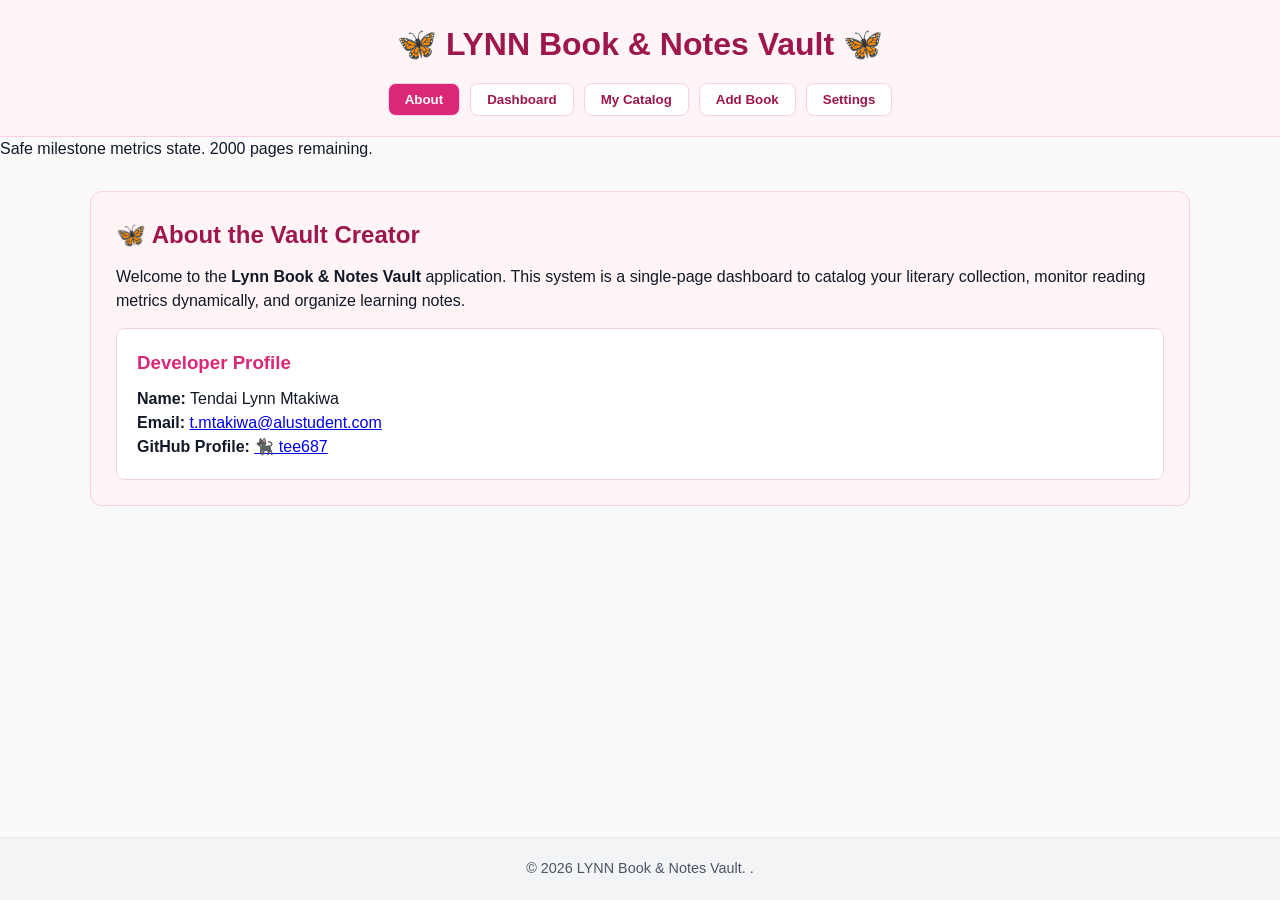
==== commit 8f6623ce: "update code logic and fix index file paths" ====
--- a/index.html
+++ b/index.html
@@ -28,7 +28,7 @@
         <section id="about-view" class="app-section">
             <div class="card about-card">
                 <h2>🦋 About the Vault Creator</h2>
-                <p>Welcome to the <strong>Lynn Book & Notes Vault</strong> application. This system is designed as a pristine, single-page dashboard to catalog your literary collection, monitor reading metrics dynamically, and organize learning notes.</p>
+                <p>Welcome to the <strong>Lynn Book & Notes Vault</strong> application. This system is a single-page dashboard to catalog your literary collection, monitor reading metrics dynamically, and organize learning notes.</p>
                 
                 <div class="profile-box">
                     <h3>Developer Profile</h3>
@@ -174,7 +174,7 @@
     </main>
 
     <footer class="app-footer">
-        <p>&copy; 2026 LYNN Book & Notes Vault. Designed for perfect desktop, tablet, and mobile accessibility.</p>
+        <p>&copy; 2026 LYNN Book & Notes Vault. .</p>
     </footer>
 
     <script type="module" src="app.js"></script>
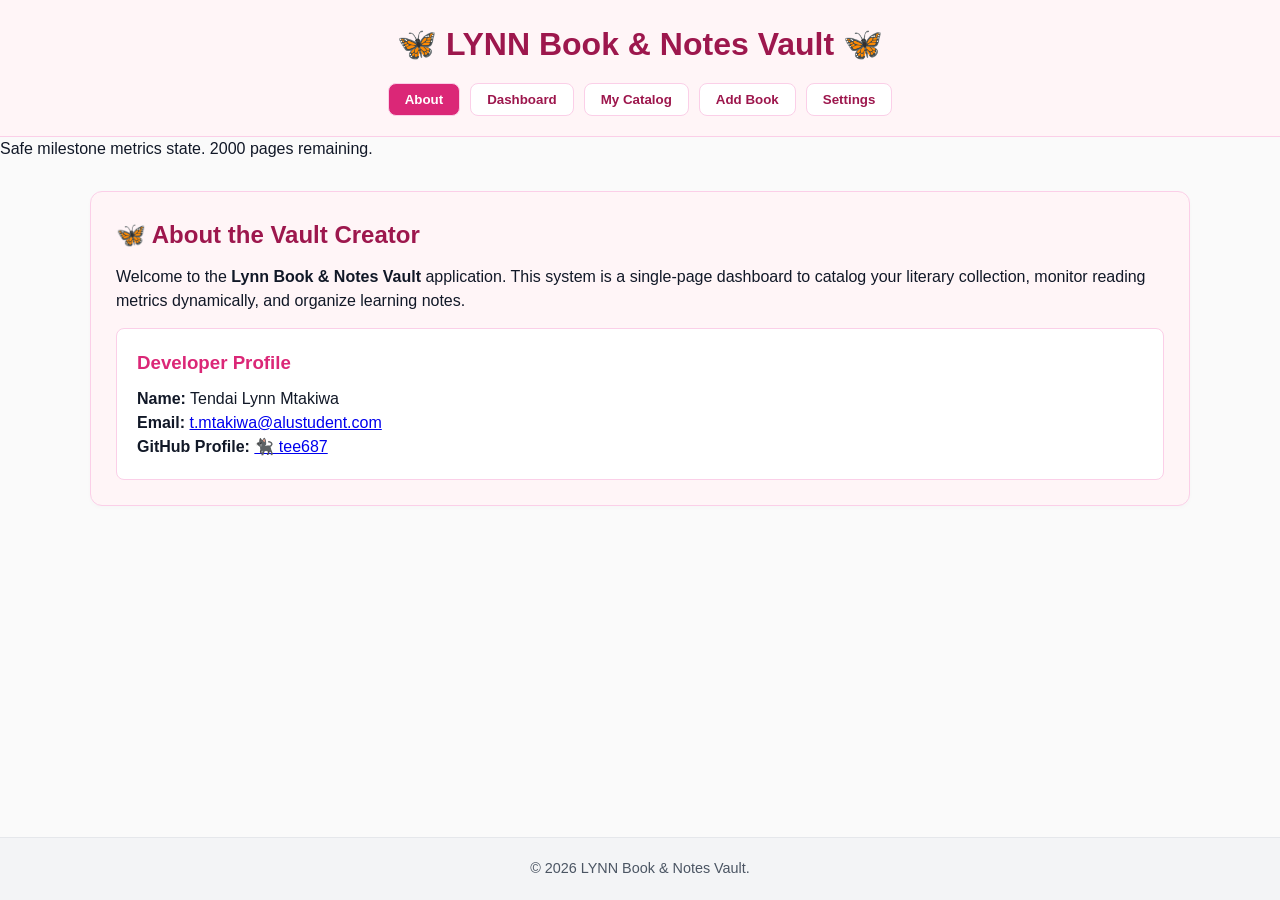
==== commit 94e5dae5: "optimizing  semantic html architecture and accessibility links" ====
--- a/index.html
+++ b/index.html
@@ -5,6 +5,7 @@
     <meta name="viewport" content="width=device-width, initial-scale=1.0">
     <title>🦋 LYNN Book & Notes Vault 🦋</title>
     <link rel="stylesheet" href="styles/main.css">
+    <link rel="icon" href="data:,">
 </head>
 <body>
 
@@ -108,7 +109,13 @@
                             <th>Actions</th>
                         </tr>
                     </thead>
-                    <tbody id="catalog-table-body"></tbody>
+                    <tbody id="catalog-table-body">
+                        <tr>
+                            <td colspan="7" style="text-align: center; padding: 20px; color: #9d174d;">
+                                No records found. Click 'Add Book' to populate your library vault!
+                            </td>
+                        </tr>
+                    </tbody>
                 </table>
             </div>
         </section>
@@ -174,7 +181,7 @@
     </main>
 
     <footer class="app-footer">
-        <p>&copy; 2026 LYNN Book & Notes Vault. .</p>
+        <p>&copy; 2026 LYNN Book & Notes Vault.</p>
     </footer>
 
     <script type="module" src="app.js"></script>
